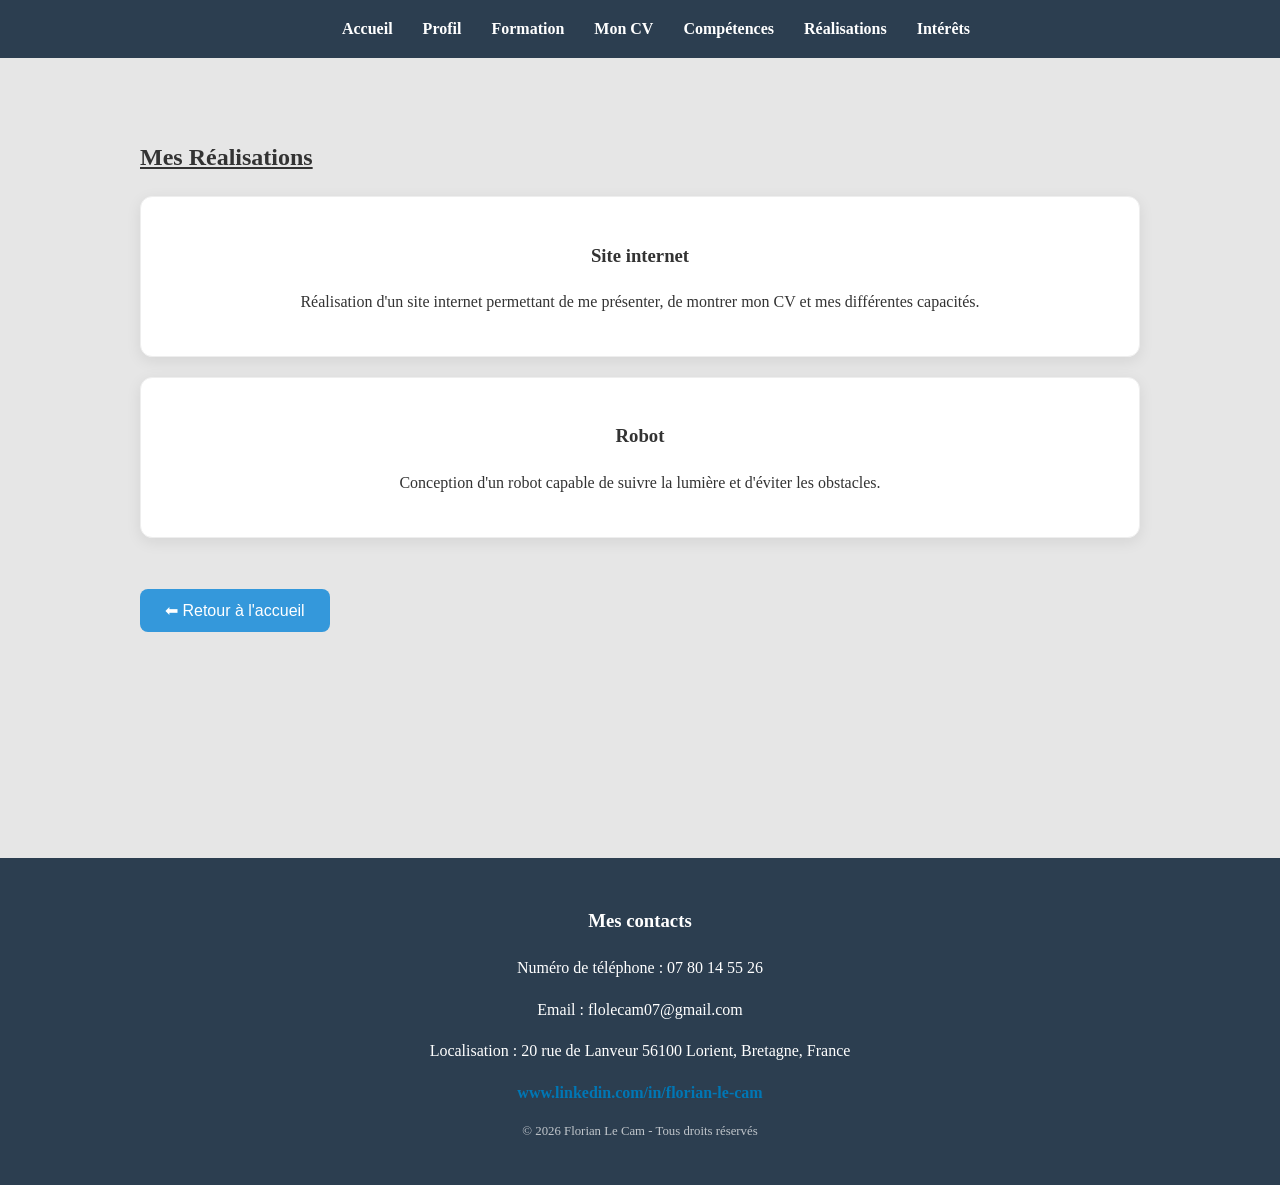
==== realisations.html @ bea3b138 "Add files via upload" ====
<!DOCTYPE html>
<html lang="fr">
<head>
    <meta charset="UTF-8">
    <meta name="viewport" content="width=device-width, initial-scale=1.0">
    <title>Réalisations | Florian Le Cam</title>
    <link rel="stylesheet" href="style.css">
</head>
<body>
    <nav>
        <ul>
            <li><a href="index.html">Accueil</a></li>
            <li><a href="profil.html">Profil</a></li>
            <li><a href="ENSIBS.html">Formation</a></li>
            <li><a href="cv.html">Mon CV</a></li>
            <li><a href="competences.html">Compétences</a></li>
            <li><a href="realisations.html">Réalisations</a></li>
            <li><a href="interets.html">Intérêts</a></li>
        </ul>
    </nav>

    <section>
        <h2><U>Mes Réalisations</U></h2>
        <div class="real-case">
            <h3>Site internet</h3>
            <p>Réalisation d'un site internet permettant de me présenter, de montrer mon CV et mes différentes capacités.</p>
        </div>
        <div class="real-case" style="margin-top: 20px;">
            <h3>Robot</h3>
            <p>Conception d'un robot capable de suivre la lumière et d'éviter les obstacles.</p>
        </div>
        <br><br>
        <button onclick="window.location.href='index.html'">⬅ Retour à l'accueil</button>
    </section>

    <footer>
            <h3>Mes contacts</h3>
            <p>Numéro de téléphone : 07 80 14 55 26</p>
            <p>Email : flolecam07@gmail.com</p>
            <p>Localisation : 20 rue de Lanveur 56100 Lorient, Bretagne, France</p>
            <p>
            <a href="https://www.linkedin.com/in/florian-le-cam" target="_blank" style="text-decoration: none; color: #0077b5; font-weight: bold;">
            www.linkedin.com/in/florian-le-cam
            </a></p>
    <p class="copyright">&copy; 2026 Florian Le Cam - Tous droits réservés</p>
</footer>
</body>
</html>
---- style.css ----
/* Styles Généraux */
body {
    font-family: 'Segoe UI';
    line-height: 1.6;
    margin: 0;
    color: #333;
    background-color: #e6e6e6;
}

/* Navigation */
nav {
    background: #2c3e50;
    padding: 1rem;
    width: 100%;
}

nav ul {
    display: flex;
    justify-content: center;
    list-style: none;
    margin: 0;
    padding: 0;
}

nav a {
    color: white;
    text-decoration: none;
    margin: 0 15px;
    font-weight: bold;
    transition: color 0.3s;
}

nav a:hover {
    color: #3498db;
}

/* Sections */
section {
    padding: 60px 20px;
    max-width: 1000px;
    margin: auto;
    min-height: 70vh;
}

.moi {
    text-align: center;
    display: flex;
    flex-direction: column;
    justify-content: center;
    align-items: center;
}

/* Grilles et Cases */
.comp-grille, .interet-grille {
    display: grid;
    grid-template-columns: repeat(auto-fit, minmax(200px, 1fr)); 
    gap: 30px;
    width: 100%;
    max-width: 1200px;
    margin: 40px auto;

}

.case, .real-case, .comp, .interet-case {
    background: #fff;
    padding: 25px;
    border-radius: 12px;
    box-shadow: 0 4px 15px rgba(0,0,0,0.08);
    border: 1px solid #eee;
    text-align: center;
}

/* Alignement Logo + Texte */
.exp-item {
    display: flex;
    align-items: center;
    gap: 20px;
    text-align: left;
}

.logo-cv {
    width: 300px;
    height: auto;
    border-radius: 8px;
}

/* Boutons */
button {
    background: #3498db;
    color: white;
    padding: 12px 25px;
    border: none;
    border-radius: 8px;
    cursor: pointer;
    font-size: 1rem;
}

button:hover {
    background: #2980b9;
    transform: translateY(-2px);
}

/* Footer */
footer {
    background: #2c3e50;
    color: white;
    text-align: center;
    padding: 30px 20px;
    margin-top: 50px;
}

footer a {
    color: #3498db;
    text-decoration: none;
}

.copyright {
    font-size: 0.8rem;
    margin-top: 15px;
    opacity: 0.7;
}

hr {
    border: 0;
    border-top: 1px solid #ffffff;
    margin: 20px 0;
}
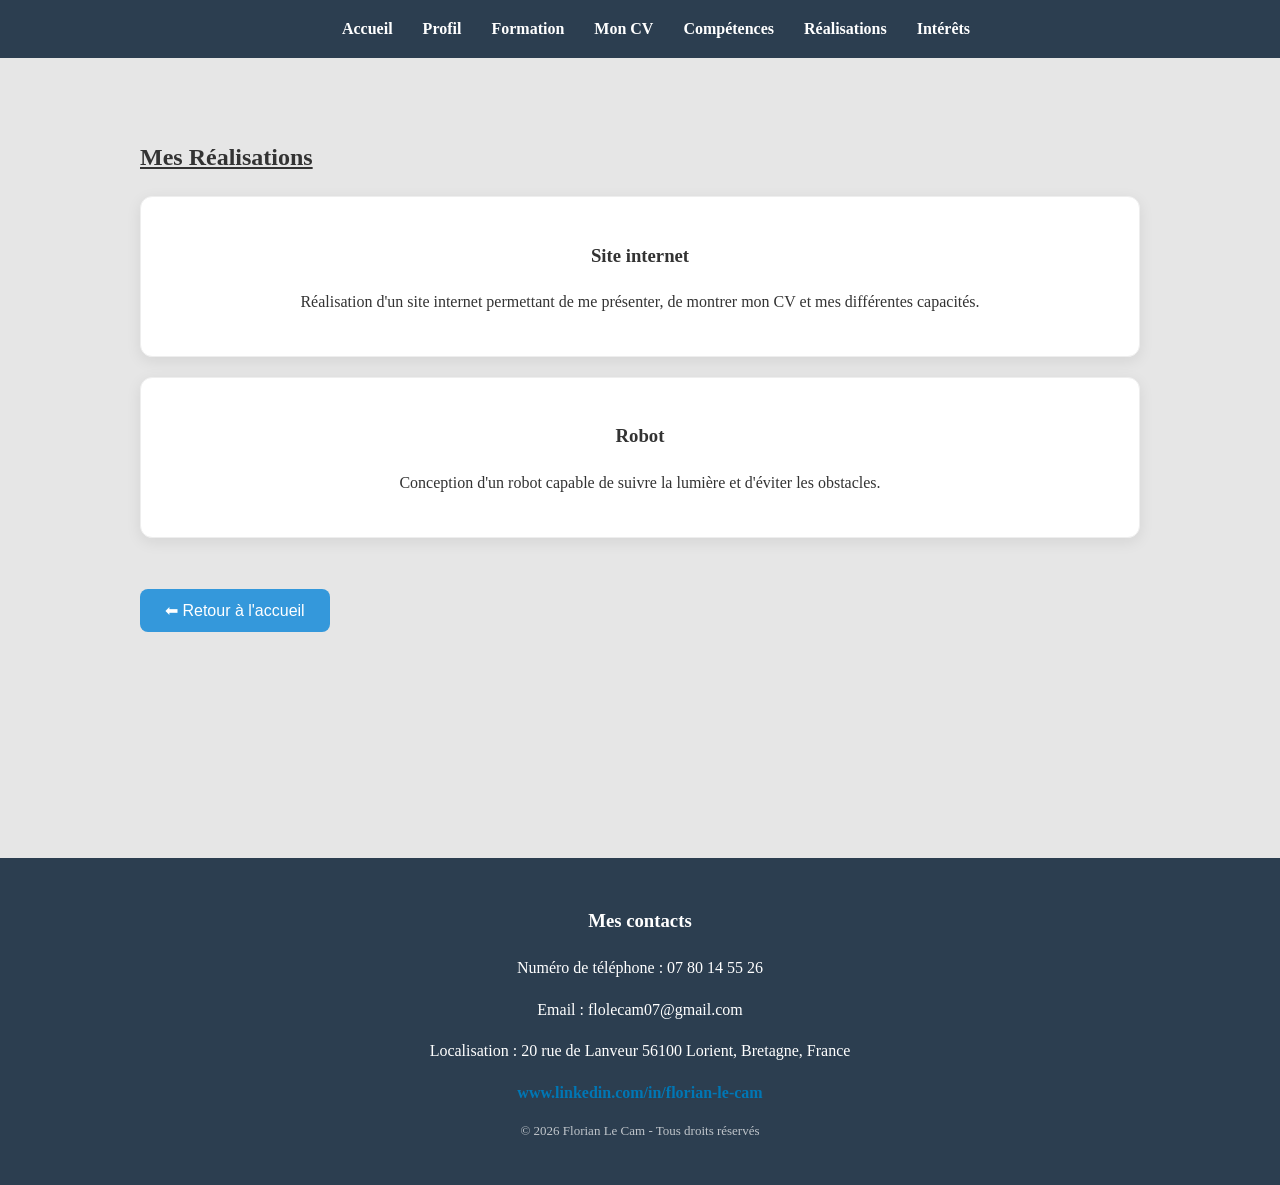
==== commit 6a5be593: "Update realisations.html" ====
--- a/realisations.html
+++ b/realisations.html
@@ -4,6 +4,7 @@
     <meta charset="UTF-8">
     <meta name="viewport" content="width=device-width, initial-scale=1.0">
     <title>Réalisations | Florian Le Cam</title>
+    <script src="script.js"></script>
     <link rel="stylesheet" href="style.css">
 </head>
 <body>
@@ -45,4 +46,4 @@
     <p class="copyright">&copy; 2026 Florian Le Cam - Tous droits réservés</p>
 </footer>
 </body>
-</html>+</html>
--- a/style.css
+++ b/style.css
@@ -1,4 +1,3 @@
-/* Styles Généraux */
 body {
     font-family: 'Segoe UI';
     line-height: 1.6;
@@ -7,10 +6,9 @@
     background-color: #e6e6e6;
 }
 
-/* Navigation */
 nav {
     background: #2c3e50;
-    padding: 1rem;
+    padding: 16px;
     width: 100%;
 }
 
@@ -34,7 +32,6 @@
     color: #3498db;
 }
 
-/* Sections */
 section {
     padding: 60px 20px;
     max-width: 1000px;
@@ -50,7 +47,6 @@
     align-items: center;
 }
 
-/* Grilles et Cases */
 .comp-grille, .interet-grille {
     display: grid;
     grid-template-columns: repeat(auto-fit, minmax(200px, 1fr)); 
@@ -70,7 +66,6 @@
     text-align: center;
 }
 
-/* Alignement Logo + Texte */
 .exp-item {
     display: flex;
     align-items: center;
@@ -84,7 +79,6 @@
     border-radius: 8px;
 }
 
-/* Boutons */
 button {
     background: #3498db;
     color: white;
@@ -92,15 +86,13 @@
     border: none;
     border-radius: 8px;
     cursor: pointer;
-    font-size: 1rem;
+    font-size: 16px;
 }
 
 button:hover {
     background: #2980b9;
-    transform: translateY(-2px);
 }
 
-/* Footer */
 footer {
     background: #2c3e50;
     color: white;
@@ -111,11 +103,10 @@
 
 footer a {
     color: #3498db;
-    text-decoration: none;
 }
 
 .copyright {
-    font-size: 0.8rem;
+    font-size: 13px;
     margin-top: 15px;
     opacity: 0.7;
 }
